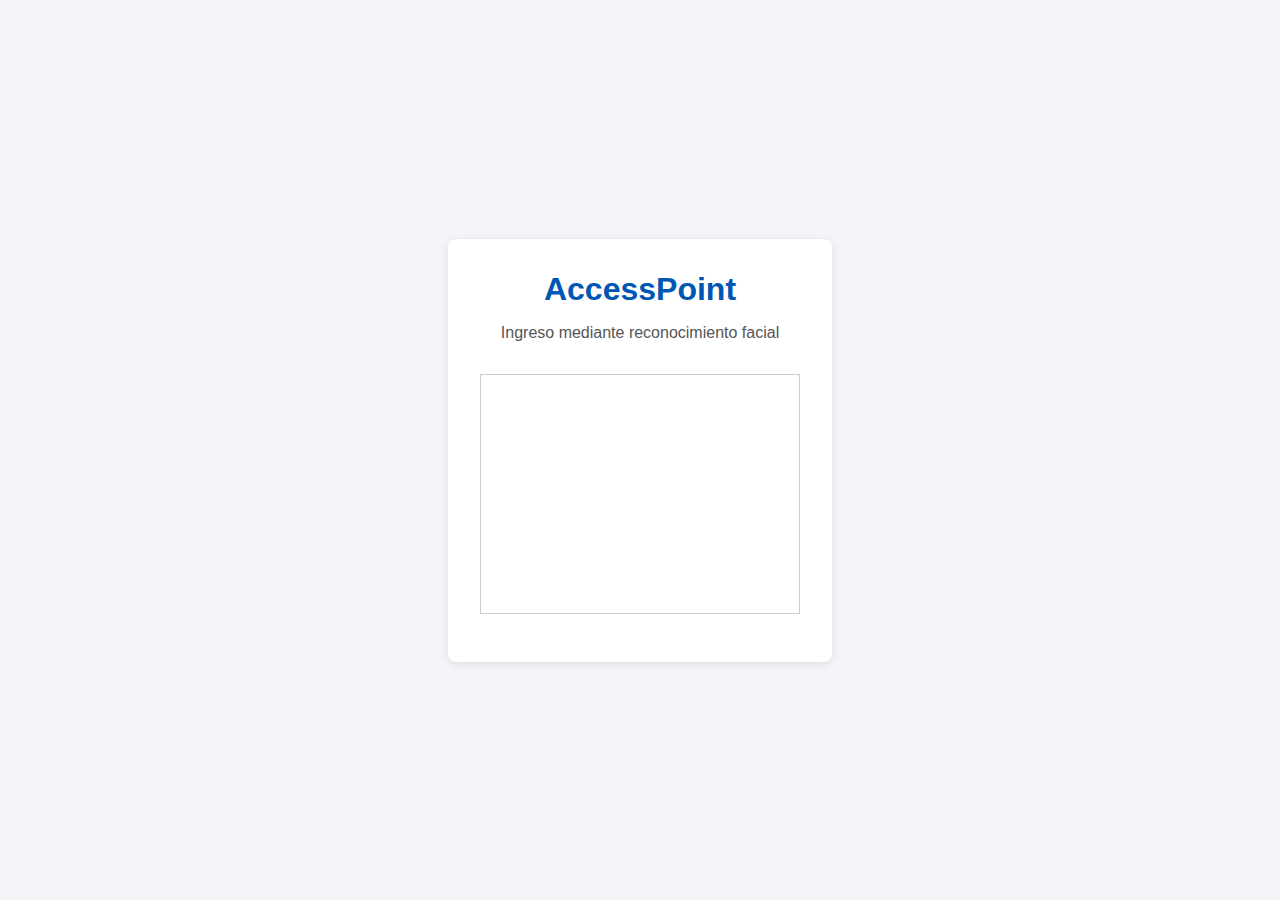
==== index.html @ af0adebc "update - test and update test in vercel" ====
<!DOCTYPE html>
<html lang="en">
<head>
    <meta charset="UTF-8">
    <meta name="viewport" content="width=device-width, initial-scale=1.0">
    <link rel="stylesheet" href="/src/frontend/main-form/css/style.css">
    <script defer src="/src/frontend/main-form/face-api/js/face-api.min.js"></script>
    <title>AccessPoint</title>
</head>
<body>
    <div class="main-container">
        <div class="main-content">
            <main>
                <form action="">
                    <label for="" class="title">AccessPoint</label>
                    <label for="" class="tag">Ingreso mediante reconocimiento facial</label>
                    <video id="videoInput" autoplay muted playsinline></video>
                    <canvas id="overlay"></canvas>
                </form>
            </main>
        </div>
    </div>
    <script defer src="/src/frontend/main-form/face-api/js/script_webcam.js"></script>
</body>
</html>
---- src/frontend/main-form/css/style.css ----
* {
    margin: 0;
    padding: 0;
    box-sizing: border-box;
}

body {
    font-family: Arial, sans-serif;
    background-color: #f4f4f9;
    color: #333;
    display: flex;
    justify-content: center;
    align-items: center;
    height: 100vh;
}

.main-container {
    display: flex;
    justify-content: center;
    align-items: center;
    height: 100%;
}

.main-content {
    background-color: #ffffff;
    padding: 2rem;
    border-radius: 8px;
    box-shadow: 0 2px 10px rgba(0, 0, 0, 0.1);
    text-align: center;
}

form {
    display: flex;
    flex-direction: column;
    align-items: center;
}

.title {
    font-size: 2rem;
    font-weight: bold;
    margin-bottom: 1rem;
    color: #0056b3;
}

.tag {
    font-size: 1rem;
    margin-bottom: 2rem;
    color: #555555;
}

video {
    width: 320px;
    height: 240px;
    border: 1px solid #ccc;
    margin-bottom: 1rem;
    position: relative;
}

canvas {
    position: absolute;
    top: 0;
    left: 0;
    width: 320px;
    height: 240px;
    z-index: 20;
}

button {
    background-color: #0056b3;
    color: #ffffff;
    border: none;
    padding: 0.75rem 1.5rem;
    font-size: 1rem;
    border-radius: 5px;
    cursor: pointer;
    transition: background-color 0.3s ease;
    margin-bottom: 1rem;
}

button:hover {
    background-color: #003d80;
}
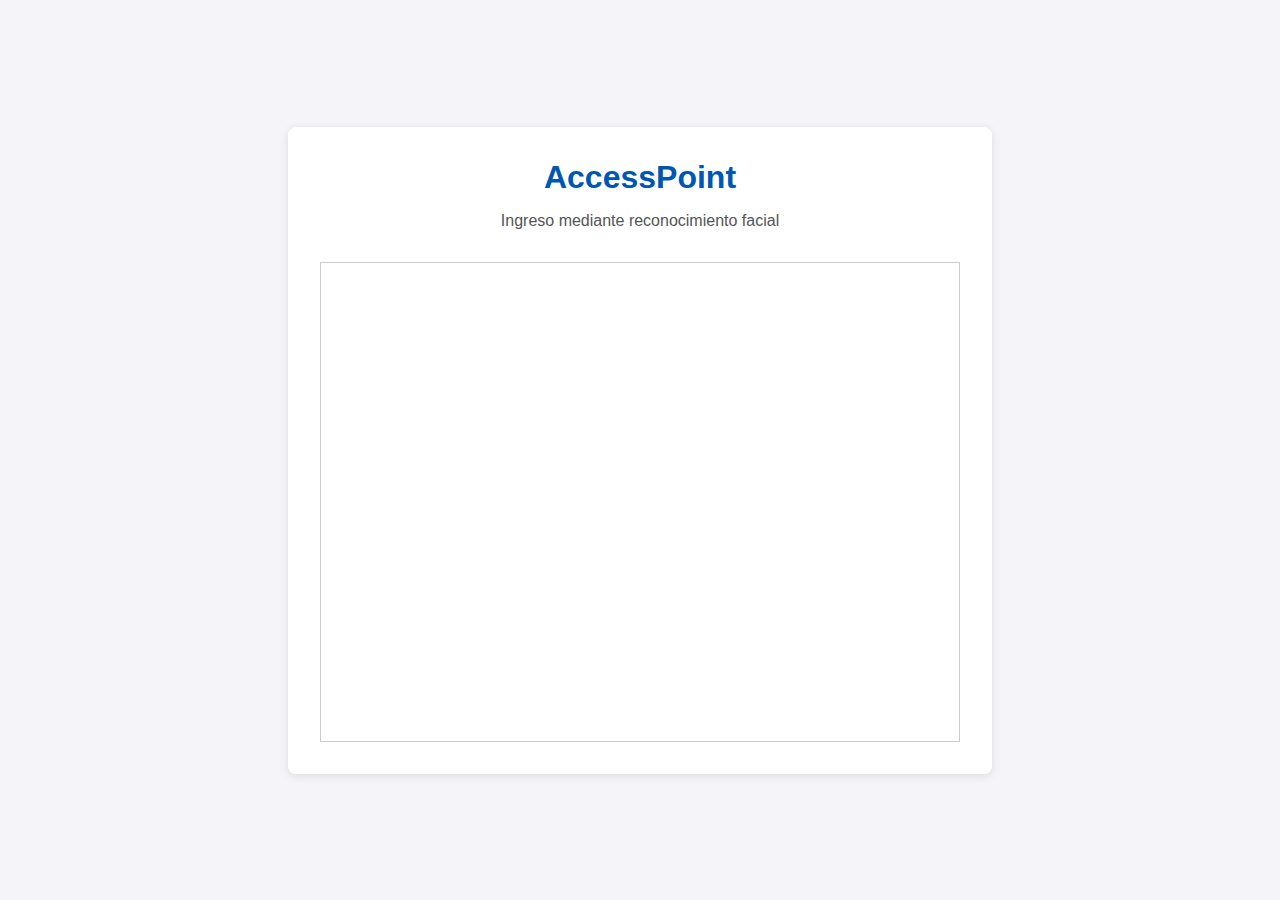
==== commit e611028b: "new desing" ====
--- a/index.html
+++ b/index.html
@@ -14,8 +14,10 @@
                 <form action="">
                     <label for="" class="title">AccessPoint</label>
                     <label for="" class="tag">Ingreso mediante reconocimiento facial</label>
-                    <video id="videoInput" autoplay muted playsinline></video>
-                    <canvas id="overlay"></canvas>
+                    <div class="video-container">
+                        <video id="videoInput" autoplay muted playsinline></video>
+                        <canvas id="overlay"></canvas>
+                    </div>
                 </form>
             </main>
         </div>
--- a/src/frontend/main-form/css/style.css
+++ b/src/frontend/main-form/css/style.css
@@ -48,35 +48,39 @@
     color: #555555;
 }
 
+.video-container {
+    position: relative;
+    width: 640px;
+    height: 480px;
+}
+
 video {
-    width: 320px;
-    height: 240px;
+    width: 100%;
+    height: 100%;
     border: 1px solid #ccc;
-    margin-bottom: 1rem;
-    position: relative;
 }
 
 canvas {
     position: absolute;
     top: 0;
     left: 0;
-    width: 320px;
-    height: 240px;
-    z-index: 20;
+    width: 100%;
+    height: 100%;
+    z-index: 10;
 }
 
-button {
-    background-color: #0056b3;
-    color: #ffffff;
-    border: none;
-    padding: 0.75rem 1.5rem;
-    font-size: 1rem;
-    border-radius: 5px;
-    cursor: pointer;
-    transition: background-color 0.3s ease;
-    margin-bottom: 1rem;
+@media (max-width: 768px) {
+    .title {
+        font-size: 1.5rem;
+    }
+
+    .tag {
+        font-size: 0.875rem;
+    }
+
+    .video-container {
+        position: relative;
+        width: 340px;
+        height: 280px;
+    }
 }
-
-button:hover {
-    background-color: #003d80;
-}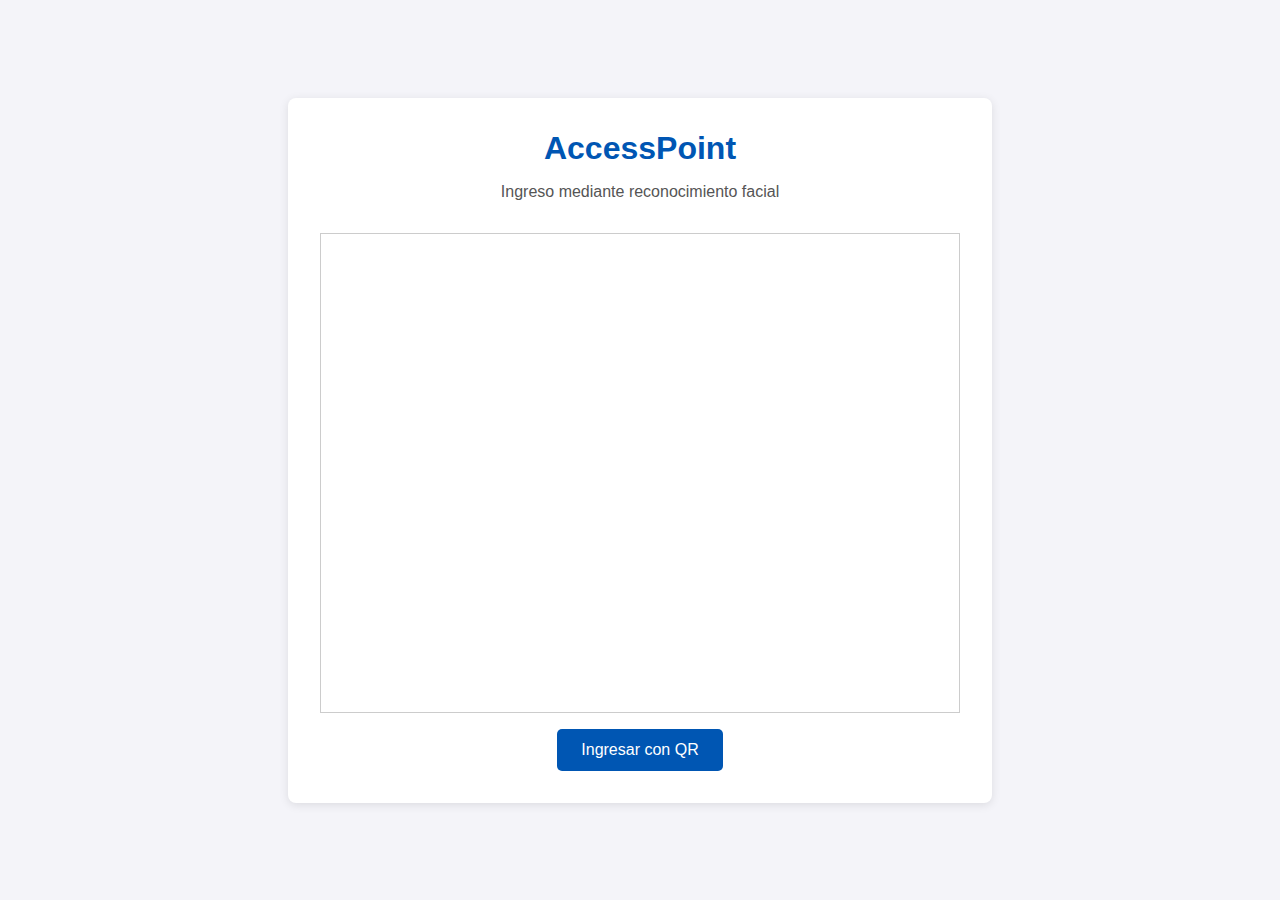
==== commit a0831a1f: "update" ====
--- a/index.html
+++ b/index.html
@@ -18,6 +18,7 @@
                         <video id="videoInput" autoplay muted playsinline></video>
                         <canvas id="overlay"></canvas>
                     </div>
+                    <button>Ingresar con QR</button>
                 </form>
             </main>
         </div>
--- a/src/frontend/main-form/css/style.css
+++ b/src/frontend/main-form/css/style.css
@@ -84,3 +84,19 @@
         height: 280px;
     }
 }
+
+button {
+    background-color: #0056b3;
+    color: #ffffff;
+    border: none;
+    padding: 0.75rem 1.5rem;
+    font-size: 1rem;
+    border-radius: 5px;
+    cursor: pointer;
+    transition: background-color 0.3s ease;
+    margin-top: 1rem;
+}
+
+button:hover {
+    background-color: #003d80;
+}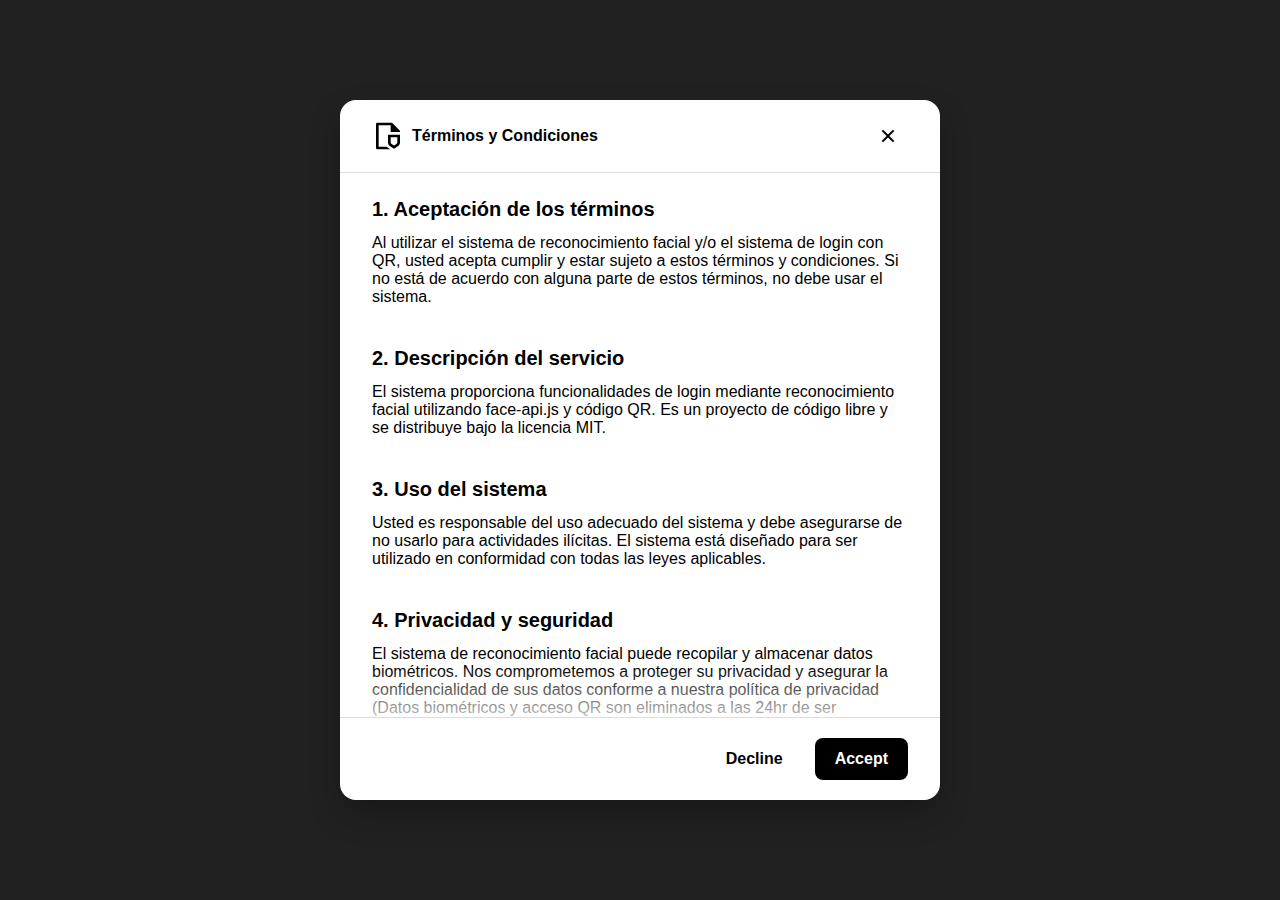
==== commit 2ccb854a: "new desing, menu, qr generator, y term and conditions add" ====
--- a/index.html
+++ b/index.html
@@ -3,26 +3,57 @@
 <head>
     <meta charset="UTF-8">
     <meta name="viewport" content="width=device-width, initial-scale=1.0">
-    <link rel="stylesheet" href="/src/frontend/main-form/css/style.css">
-    <script defer src="/src/frontend/main-form/face-api/js/face-api.min.js"></script>
-    <title>AccessPoint</title>
+    <link rel="stylesheet" href="/src/frontend/index/css/style.css">
+    <title>AccessPoint - Términos y Condiciones</title>
 </head>
 <body>
     <div class="main-container">
         <div class="main-content">
             <main>
-                <form action="">
-                    <label for="" class="title">AccessPoint</label>
-                    <label for="" class="tag">Ingreso mediante reconocimiento facial</label>
-                    <div class="video-container">
-                        <video id="videoInput" autoplay muted playsinline></video>
-                        <canvas id="overlay"></canvas>
-                    </div>
-                    <button>Ingresar con QR</button>
-                </form>
+                <div class="modal">
+                    <article class="modal-container">
+                        <header class="modal-container-header">
+                            <span class="modal-container-title">
+                                <svg aria-hidden="true" height="24" width="24" viewBox="0 0 24 24" xmlns="http://www.w3.org/2000/svg">
+                                    <path d="M0 0h24v24H0z" fill="none"></path>
+                                    <path d="M14 9V4H5v16h6.056c.328.417.724.785 1.18 1.085l1.39.915H3.993A.993.993 0 0 1 3 21.008V2.992C3 2.455 3.449 2 4.002 2h10.995L21 8v1h-7zm-2 2h9v5.949c0 .99-.501 1.916-1.336 2.465L16.5 21.498l-3.164-2.084A2.953 2.953 0 0 1 12 16.95V11zm2 5.949c0 .316.162.614.436.795l2.064 1.36 2.064-1.36a.954.954 0 0 0 .436-.795V13h-5v3.949z" fill="currentColor"></path>
+                                </svg>
+                                Términos y Condiciones
+                            </span>
+                            <button class="icon-button">
+                                <svg height="24" width="24" viewBox="0 0 24 24" xmlns="http://www.w3.org/2000/svg">
+                                    <path d="M0 0h24v24H0z" fill="none"></path>
+                                    <path d="M12 10.586l4.95-4.95 1.414 1.414-4.95 4.95 4.95 4.95-1.414 1.414-4.95-4.95-4.95 4.95-1.414-1.414 4.95-4.95-4.95-4.95L7.05 5.636z" fill="currentColor"></path>
+                                </svg>
+                            </button>
+                        </header>
+                        <section class="modal-container-body rtf">
+                            <h2>1. Aceptación de los términos</h2>
+                            <p>Al utilizar el sistema de reconocimiento facial y/o el sistema de login con QR, usted acepta cumplir y estar sujeto a estos términos y condiciones. Si no está de acuerdo con alguna parte de estos términos, no debe usar el sistema.</p>
+
+                            <h2>2. Descripción del servicio</h2>
+                            <p>El sistema proporciona funcionalidades de login mediante reconocimiento facial utilizando face-api.js y código QR. Es un proyecto de código libre y se distribuye bajo la licencia MIT.</p>
+
+                            <h2>3. Uso del sistema</h2>
+                            <p>Usted es responsable del uso adecuado del sistema y debe asegurarse de no usarlo para actividades ilícitas. El sistema está diseñado para ser utilizado en conformidad con todas las leyes aplicables.</p>
+
+                            <h2>4. Privacidad y seguridad</h2>
+                            <p>El sistema de reconocimiento facial puede recopilar y almacenar datos biométricos. Nos comprometemos a proteger su privacidad y asegurar la confidencialidad de sus datos conforme a nuestra política de privacidad (Datos biométricos y acceso QR son eliminados a las 24hr de ser ingresados a la base de datos de forma automatica, esto para proteccion de informacion. Recordar que este es un sistema de codigo abierto y dicha funcion la puede modificar en su propio proyecto bajo su responsabilidad).</p>
+
+                            <h2>5. Limitación de responsabilidad</h2>
+                            <p>El sistema se proporciona "tal cual", sin garantías de ningún tipo, expresas o implícitas. No seremos responsables por cualquier daño directo, indirecto, incidental, especial o consecuente que resulte del uso o la imposibilidad de usar el sistema.</p>
+
+                            <h2>6. Cambios en los términos</h2>
+                            <p>Nos reservamos el derecho de modificar estos términos en cualquier momento. Las modificaciones serán efectivas inmediatamente después de su publicación en el sistema. Su uso continuado del sistema después de la publicación de los términos modificados constituirá su aceptación de los mismos.</p>
+                        </section>
+                        <footer class="modal-container-footer">
+                            <button class="button is-ghost">Decline</button>
+                            <a href="/src/pages/op/option-login.html"><button class="button is-primary">Accept</button></a>
+                        </footer>
+                    </article>
+                </div>
             </main>
         </div>
     </div>
-    <script defer src="/src/frontend/main-form/face-api/js/script_webcam.js"></script>
 </body>
-</html>+</html>
--- a/src/frontend/index/css/style.css
+++ b/src/frontend/index/css/style.css
@@ -0,0 +1,200 @@
+* {
+    margin: 0;
+    padding: 0;
+    box-sizing: border-box;
+}
+
+body {
+    font-family: Arial, sans-serif;
+    background-color: #212121;
+    display: flex;
+    justify-content: center;
+    align-items: center;
+    height: 100vh;
+}
+
+.main-container {
+    display: flex;
+    justify-content: center;
+    align-items: center;
+    height: 100%;
+}
+
+.button,
+.input,
+.select,
+.textarea {
+  font: inherit;
+}
+
+a {
+  color: inherit;
+}
+
+.modal-container {
+  max-height: 700px;
+  max-width: 600px;
+  margin-left: auto;
+  margin-right: auto;
+  background-color: #ffffff;
+  border-radius: 16px;
+  overflow: hidden;
+  display: flex;
+  flex-direction: column;
+  box-shadow: 0 15px 30px 0 rgba(0, 0, 0, 0.25);
+}
+
+@media (max-width: 600px) {
+  .modal-container {
+    width: 90%;
+  }
+}
+
+.modal-container-header {
+  padding: 16px 32px;
+  border-bottom: 1px solid #ddd;
+  display: flex;
+  align-items: center;
+  justify-content: space-between;
+}
+
+.modal-container-title {
+  display: flex;
+  align-items: center;
+  gap: 8px;
+  line-height: 1;
+  font-weight: 700;
+  font-size: 1.125;
+}
+
+.modal-container-title svg {
+  width: 32px;
+  height: 32px;
+  color: #000;
+}
+
+.modal-container-body {
+  padding: 24px 32px 51px;
+  overflow-y: auto;
+}
+
+.rtf h1,
+.rtf h2,
+.rtf h3,
+.rtf h4,
+.rtf h5,
+.rtf h6 {
+  font-weight: 700;
+}
+
+.rtf h1 {
+  font-size: 1.5rem;
+  line-height: 1.125;
+}
+
+.rtf h2 {
+  font-size: 1.25rem;
+  line-height: 1.25;
+}
+
+.rtf h3 {
+  font-size: 1rem;
+  line-height: 1.5;
+}
+
+.rtf > * + * {
+  margin-top: 1em;
+}
+
+.rtf > * + :is(h1, h2, h3) {
+  margin-top: 2em;
+}
+
+.rtf > :is(h1, h2, h3) + * {
+  margin-top: 0.75em;
+}
+
+.rtf ul,
+.rtf ol {
+  margin-left: 20px;
+  list-style-position: inside;
+}
+
+.rtf ol {
+  list-style: numeric;
+}
+
+.rtf ul {
+  list-style: disc;
+}
+
+.modal-container-footer {
+  padding: 20px 32px;
+  display: flex;
+  align-items: center;
+  justify-content: flex-end;
+  border-top: 1px solid #ddd;
+  gap: 12px;
+  position: relative;
+}
+
+.modal-container-footer:after {
+  content: "";
+  display: block;
+  position: absolute;
+  top: -51px;
+  left: 24px;
+  right: 24px;
+  height: 50px;
+  flex-shrink: 0;
+  background-image: linear-gradient(to top, rgba(255, 255, 255, 0.75), transparent);
+  pointer-events: none;
+}
+
+.button {
+  padding: 12px 20px;
+  border-radius: 8px;
+  background-color: transparent;
+  border: 0;
+  font-weight: 600;
+  cursor: pointer;
+  transition: 0.15s ease;
+}
+
+.button.is-ghost:hover, .button.is-ghost:focus {
+  background-color: gray;
+  color: #fff;
+}
+
+.button.is-primary {
+  background-color: #000;
+  color: #fff;
+}
+
+.button.is-primary:hover, .button.is-primary:focus {
+  background-color: gray;
+}
+
+.icon-button {
+  padding: 0;
+  border: 0;
+  background-color: transparent;
+  width: 40px;
+  height: 40px;
+  display: flex;
+  align-items: center;
+  justify-content: center;
+  line-height: 1;
+  cursor: pointer;
+  border-radius: 8px;
+  transition: 0.15s ease;
+}
+
+.icon-button svg {
+  width: 24px;
+  height: 24px;
+}
+
+.icon-button:hover, .icon-button:focus {
+  background-color: #dfdad7;
+}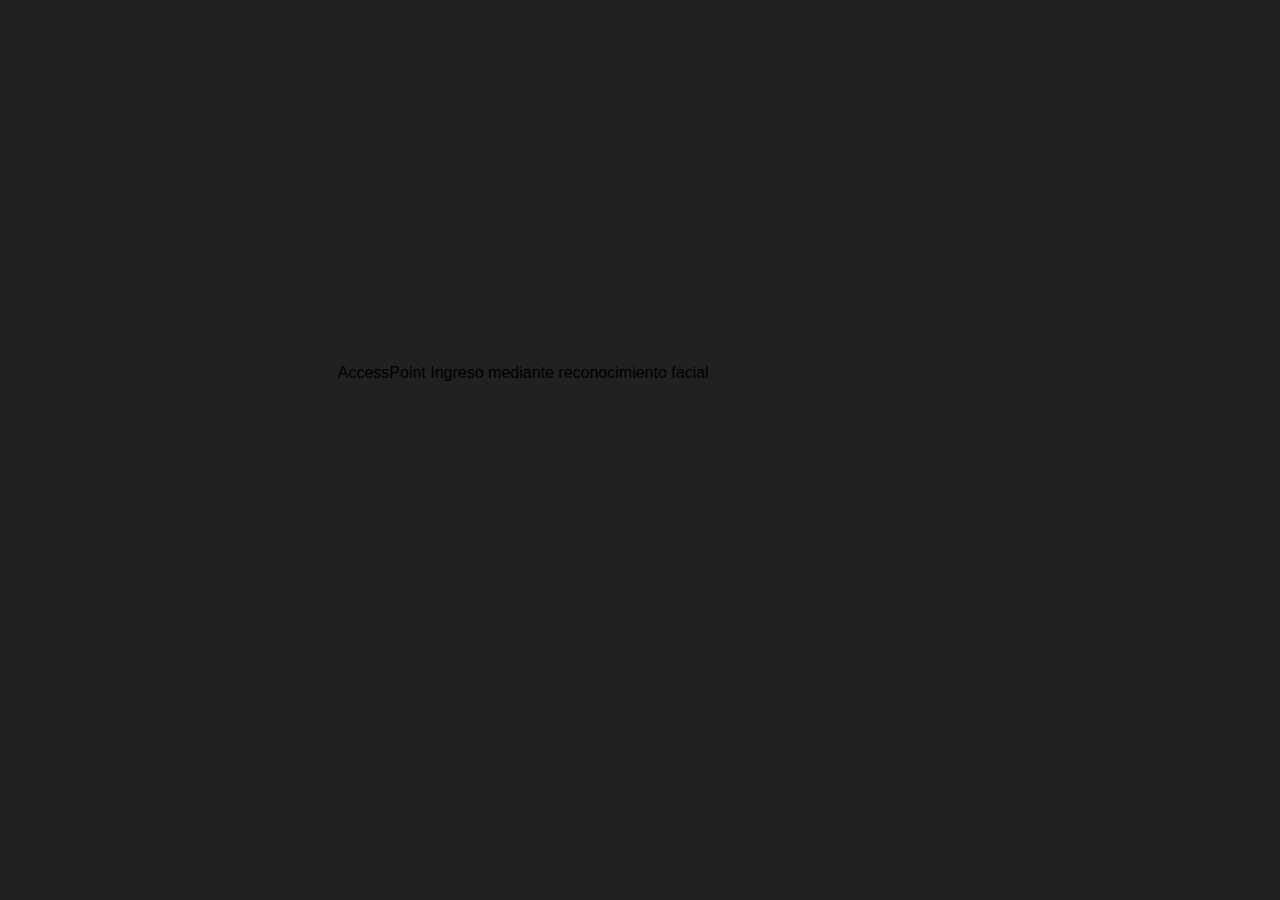
==== commit d861824e: "Merge branch 'main' of https://github.com/StanlyDev/AccessPoint" ====
--- a/index.html
+++ b/index.html
@@ -10,48 +10,14 @@
     <div class="main-container">
         <div class="main-content">
             <main>
-                <div class="modal">
-                    <article class="modal-container">
-                        <header class="modal-container-header">
-                            <span class="modal-container-title">
-                                <svg aria-hidden="true" height="24" width="24" viewBox="0 0 24 24" xmlns="http://www.w3.org/2000/svg">
-                                    <path d="M0 0h24v24H0z" fill="none"></path>
-                                    <path d="M14 9V4H5v16h6.056c.328.417.724.785 1.18 1.085l1.39.915H3.993A.993.993 0 0 1 3 21.008V2.992C3 2.455 3.449 2 4.002 2h10.995L21 8v1h-7zm-2 2h9v5.949c0 .99-.501 1.916-1.336 2.465L16.5 21.498l-3.164-2.084A2.953 2.953 0 0 1 12 16.95V11zm2 5.949c0 .316.162.614.436.795l2.064 1.36 2.064-1.36a.954.954 0 0 0 .436-.795V13h-5v3.949z" fill="currentColor"></path>
-                                </svg>
-                                Términos y Condiciones
-                            </span>
-                            <button class="icon-button">
-                                <svg height="24" width="24" viewBox="0 0 24 24" xmlns="http://www.w3.org/2000/svg">
-                                    <path d="M0 0h24v24H0z" fill="none"></path>
-                                    <path d="M12 10.586l4.95-4.95 1.414 1.414-4.95 4.95 4.95 4.95-1.414 1.414-4.95-4.95-4.95 4.95-1.414-1.414 4.95-4.95-4.95-4.95L7.05 5.636z" fill="currentColor"></path>
-                                </svg>
-                            </button>
-                        </header>
-                        <section class="modal-container-body rtf">
-                            <h2>1. Aceptación de los términos</h2>
-                            <p>Al utilizar el sistema de reconocimiento facial y/o el sistema de login con QR, usted acepta cumplir y estar sujeto a estos términos y condiciones. Si no está de acuerdo con alguna parte de estos términos, no debe usar el sistema.</p>
-
-                            <h2>2. Descripción del servicio</h2>
-                            <p>El sistema proporciona funcionalidades de login mediante reconocimiento facial utilizando face-api.js y código QR. Es un proyecto de código libre y se distribuye bajo la licencia MIT.</p>
-
-                            <h2>3. Uso del sistema</h2>
-                            <p>Usted es responsable del uso adecuado del sistema y debe asegurarse de no usarlo para actividades ilícitas. El sistema está diseñado para ser utilizado en conformidad con todas las leyes aplicables.</p>
-
-                            <h2>4. Privacidad y seguridad</h2>
-                            <p>El sistema de reconocimiento facial puede recopilar y almacenar datos biométricos. Nos comprometemos a proteger su privacidad y asegurar la confidencialidad de sus datos conforme a nuestra política de privacidad (Datos biométricos y acceso QR son eliminados a las 24hr de ser ingresados a la base de datos de forma automatica, esto para proteccion de informacion. Recordar que este es un sistema de codigo abierto y dicha funcion la puede modificar en su propio proyecto bajo su responsabilidad).</p>
-
-                            <h2>5. Limitación de responsabilidad</h2>
-                            <p>El sistema se proporciona "tal cual", sin garantías de ningún tipo, expresas o implícitas. No seremos responsables por cualquier daño directo, indirecto, incidental, especial o consecuente que resulte del uso o la imposibilidad de usar el sistema.</p>
-
-                            <h2>6. Cambios en los términos</h2>
-                            <p>Nos reservamos el derecho de modificar estos términos en cualquier momento. Las modificaciones serán efectivas inmediatamente después de su publicación en el sistema. Su uso continuado del sistema después de la publicación de los términos modificados constituirá su aceptación de los mismos.</p>
-                        </section>
-                        <footer class="modal-container-footer">
-                            <button class="button is-ghost">Decline</button>
-                            <a href="/src/pages/op/option-login.html"><button class="button is-primary">Accept</button></a>
-                        </footer>
-                    </article>
-                </div>
+                <form action="">
+                    <label for="" class="title">AccessPoint</label>
+                    <label for="" class="tag">Ingreso mediante reconocimiento facial</label>
+                    <div class="video-container">
+                        <video id="videoInput" autoplay muted playsinline></video>
+                        <canvas id="overlay"></canvas>
+                    </div>
+                </form>
             </main>
         </div>
     </div>
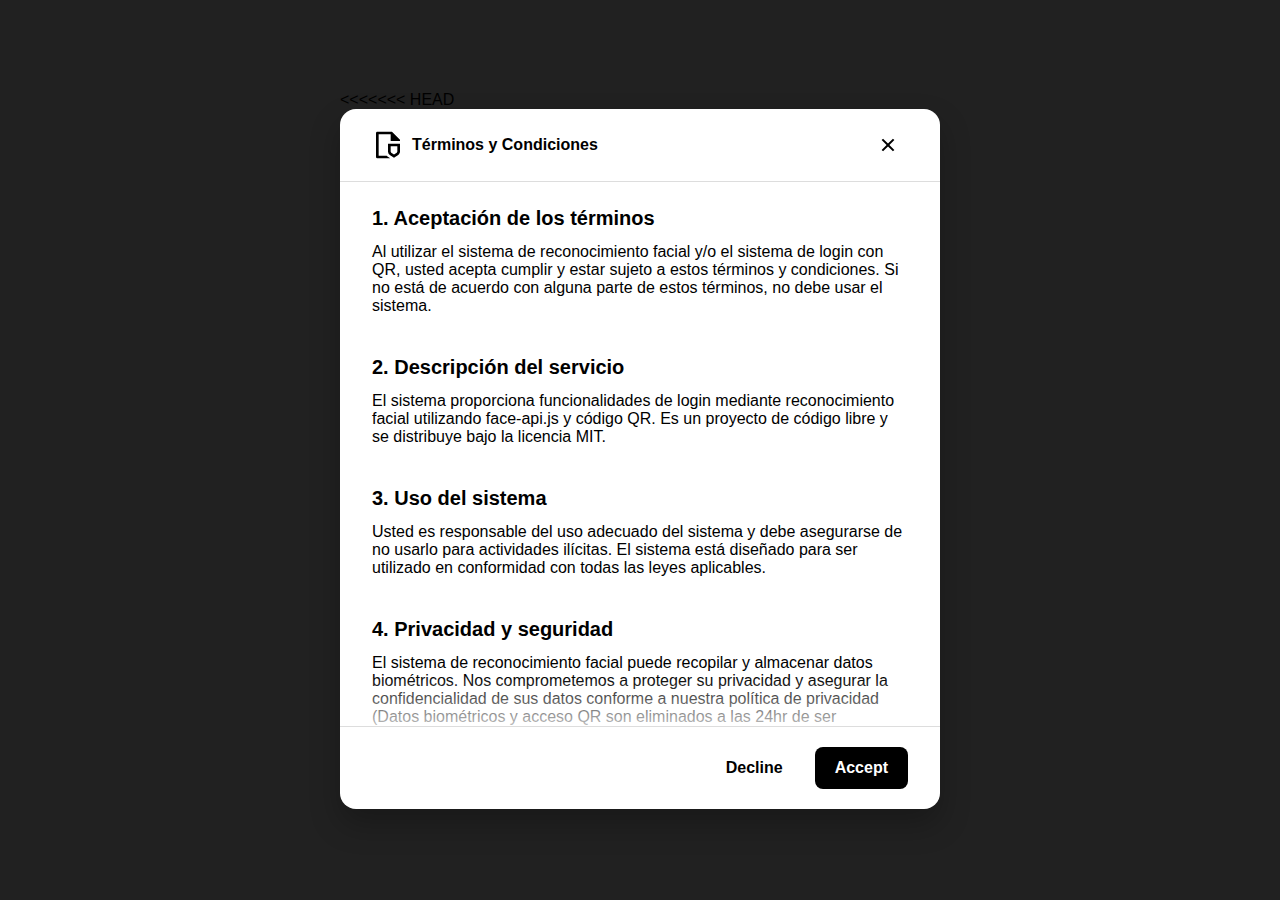
==== commit c8fff8c0: "update" ====
--- a/index.html
+++ b/index.html
@@ -10,14 +10,49 @@
     <div class="main-container">
         <div class="main-content">
             <main>
-                <form action="">
-                    <label for="" class="title">AccessPoint</label>
-                    <label for="" class="tag">Ingreso mediante reconocimiento facial</label>
-                    <div class="video-container">
-                        <video id="videoInput" autoplay muted playsinline></video>
-                        <canvas id="overlay"></canvas>
-                    </div>
-                </form>
+<<<<<<< HEAD
+                <div class="modal">
+                    <article class="modal-container">
+                        <header class="modal-container-header">
+                            <span class="modal-container-title">
+                                <svg aria-hidden="true" height="24" width="24" viewBox="0 0 24 24" xmlns="http://www.w3.org/2000/svg">
+                                    <path d="M0 0h24v24H0z" fill="none"></path>
+                                    <path d="M14 9V4H5v16h6.056c.328.417.724.785 1.18 1.085l1.39.915H3.993A.993.993 0 0 1 3 21.008V2.992C3 2.455 3.449 2 4.002 2h10.995L21 8v1h-7zm-2 2h9v5.949c0 .99-.501 1.916-1.336 2.465L16.5 21.498l-3.164-2.084A2.953 2.953 0 0 1 12 16.95V11zm2 5.949c0 .316.162.614.436.795l2.064 1.36 2.064-1.36a.954.954 0 0 0 .436-.795V13h-5v3.949z" fill="currentColor"></path>
+                                </svg>
+                                Términos y Condiciones
+                            </span>
+                            <button class="icon-button">
+                                <svg height="24" width="24" viewBox="0 0 24 24" xmlns="http://www.w3.org/2000/svg">
+                                    <path d="M0 0h24v24H0z" fill="none"></path>
+                                    <path d="M12 10.586l4.95-4.95 1.414 1.414-4.95 4.95 4.95 4.95-1.414 1.414-4.95-4.95-4.95 4.95-1.414-1.414 4.95-4.95-4.95-4.95L7.05 5.636z" fill="currentColor"></path>
+                                </svg>
+                            </button>
+                        </header>
+                        <section class="modal-container-body rtf">
+                            <h2>1. Aceptación de los términos</h2>
+                            <p>Al utilizar el sistema de reconocimiento facial y/o el sistema de login con QR, usted acepta cumplir y estar sujeto a estos términos y condiciones. Si no está de acuerdo con alguna parte de estos términos, no debe usar el sistema.</p>
+
+                            <h2>2. Descripción del servicio</h2>
+                            <p>El sistema proporciona funcionalidades de login mediante reconocimiento facial utilizando face-api.js y código QR. Es un proyecto de código libre y se distribuye bajo la licencia MIT.</p>
+
+                            <h2>3. Uso del sistema</h2>
+                            <p>Usted es responsable del uso adecuado del sistema y debe asegurarse de no usarlo para actividades ilícitas. El sistema está diseñado para ser utilizado en conformidad con todas las leyes aplicables.</p>
+
+                            <h2>4. Privacidad y seguridad</h2>
+                            <p>El sistema de reconocimiento facial puede recopilar y almacenar datos biométricos. Nos comprometemos a proteger su privacidad y asegurar la confidencialidad de sus datos conforme a nuestra política de privacidad (Datos biométricos y acceso QR son eliminados a las 24hr de ser ingresados a la base de datos de forma automatica, esto para proteccion de informacion. Recordar que este es un sistema de codigo abierto y dicha funcion la puede modificar en su propio proyecto bajo su responsabilidad).</p>
+
+                            <h2>5. Limitación de responsabilidad</h2>
+                            <p>El sistema se proporciona "tal cual", sin garantías de ningún tipo, expresas o implícitas. No seremos responsables por cualquier daño directo, indirecto, incidental, especial o consecuente que resulte del uso o la imposibilidad de usar el sistema.</p>
+
+                            <h2>6. Cambios en los términos</h2>
+                            <p>Nos reservamos el derecho de modificar estos términos en cualquier momento. Las modificaciones serán efectivas inmediatamente después de su publicación en el sistema. Su uso continuado del sistema después de la publicación de los términos modificados constituirá su aceptación de los mismos.</p>
+                        </section>
+                        <footer class="modal-container-footer">
+                            <button class="button is-ghost">Decline</button>
+                            <a href="/src/pages/op/option-login.html"><button class="button is-primary">Accept</button></a>
+                        </footer>
+                    </article>
+                </div>
             </main>
         </div>
     </div>
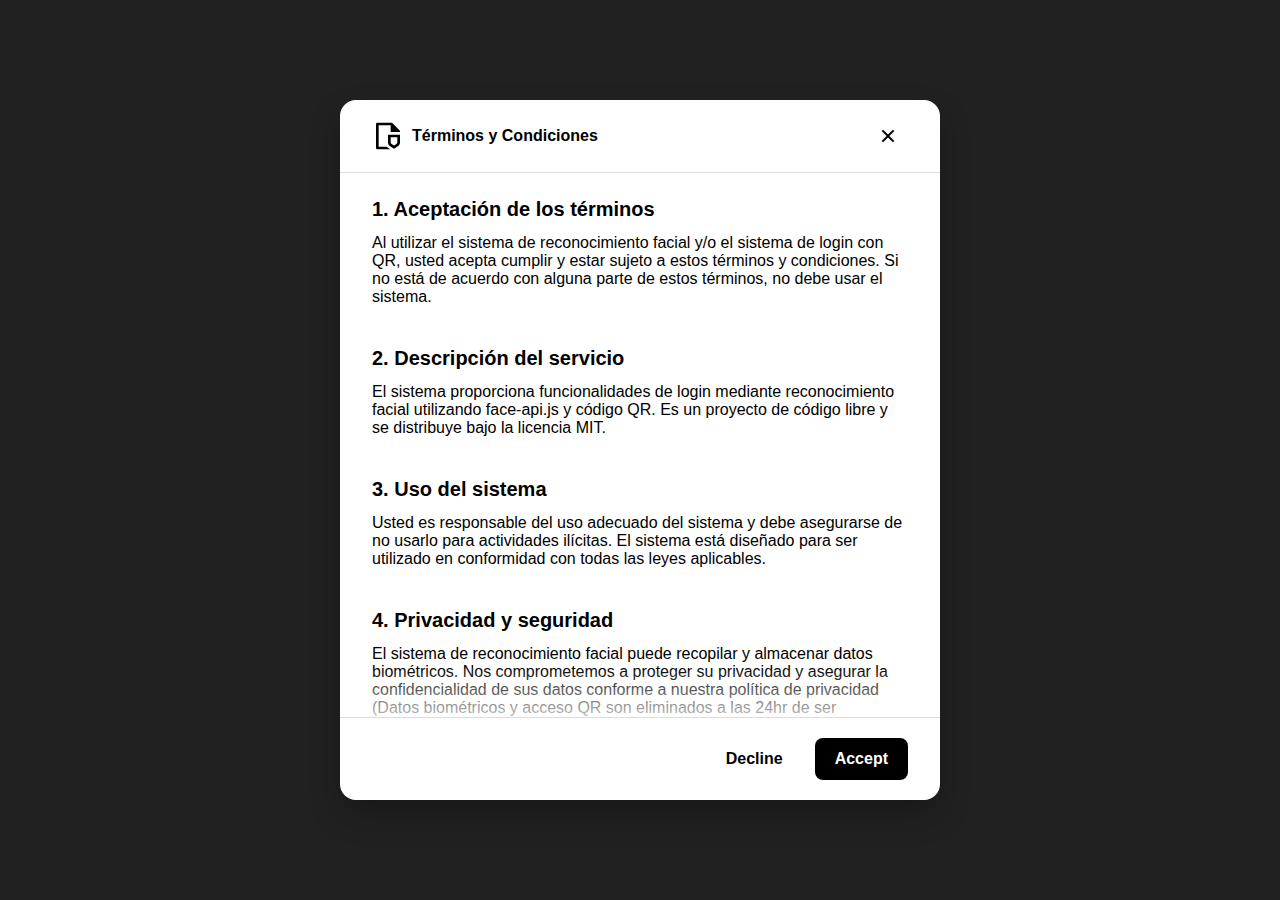
==== commit 43826956: "update" ====
--- a/index.html
+++ b/index.html
@@ -10,7 +10,6 @@
     <div class="main-container">
         <div class="main-content">
             <main>
-<<<<<<< HEAD
                 <div class="modal">
                     <article class="modal-container">
                         <header class="modal-container-header">
